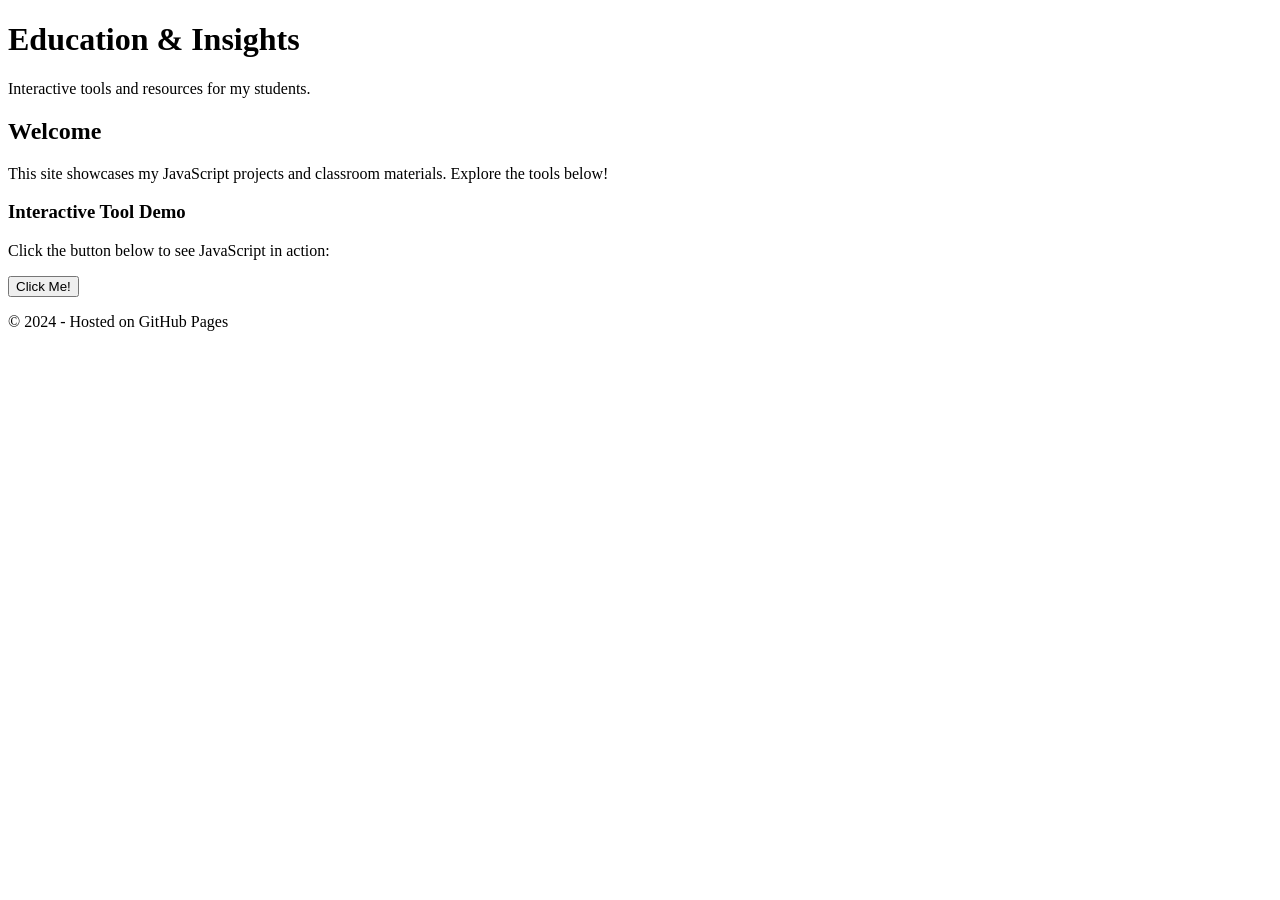
==== index.html @ 931890d3 "Create index.html" ====
<!DOCTYPE html>
<html lang="en">
<head>
    <meta charset="UTF-8">
    <meta name="viewport" content="width=device-width, initial-scale=1.0">
    <title>My Knowledge Hub</title>
    <link rel="stylesheet" href="css/style.css">
</head>
<body>

    <header>
        <h1>Education & Insights</h1>
        <p>Interactive tools and resources for my students.</p>
    </header>

    <main>
        <section id="intro">
            <h2>Welcome</h2>
            <p>This site showcases my JavaScript projects and classroom materials. Explore the tools below!</p>
        </section>

        <section id="demo-area">
            <h3>Interactive Tool Demo</h3>
            <div class="card">
                <p>Click the button below to see JavaScript in action:</p>
                <button id="actionButton">Click Me!</button>
                <p id="message"></p>
            </div>
        </section>
    </main>

    <footer>
        <p>&copy; 2024 - Hosted on GitHub Pages</p>
    </footer>

    <script src="js/script.js"></script>
</body>
</html>
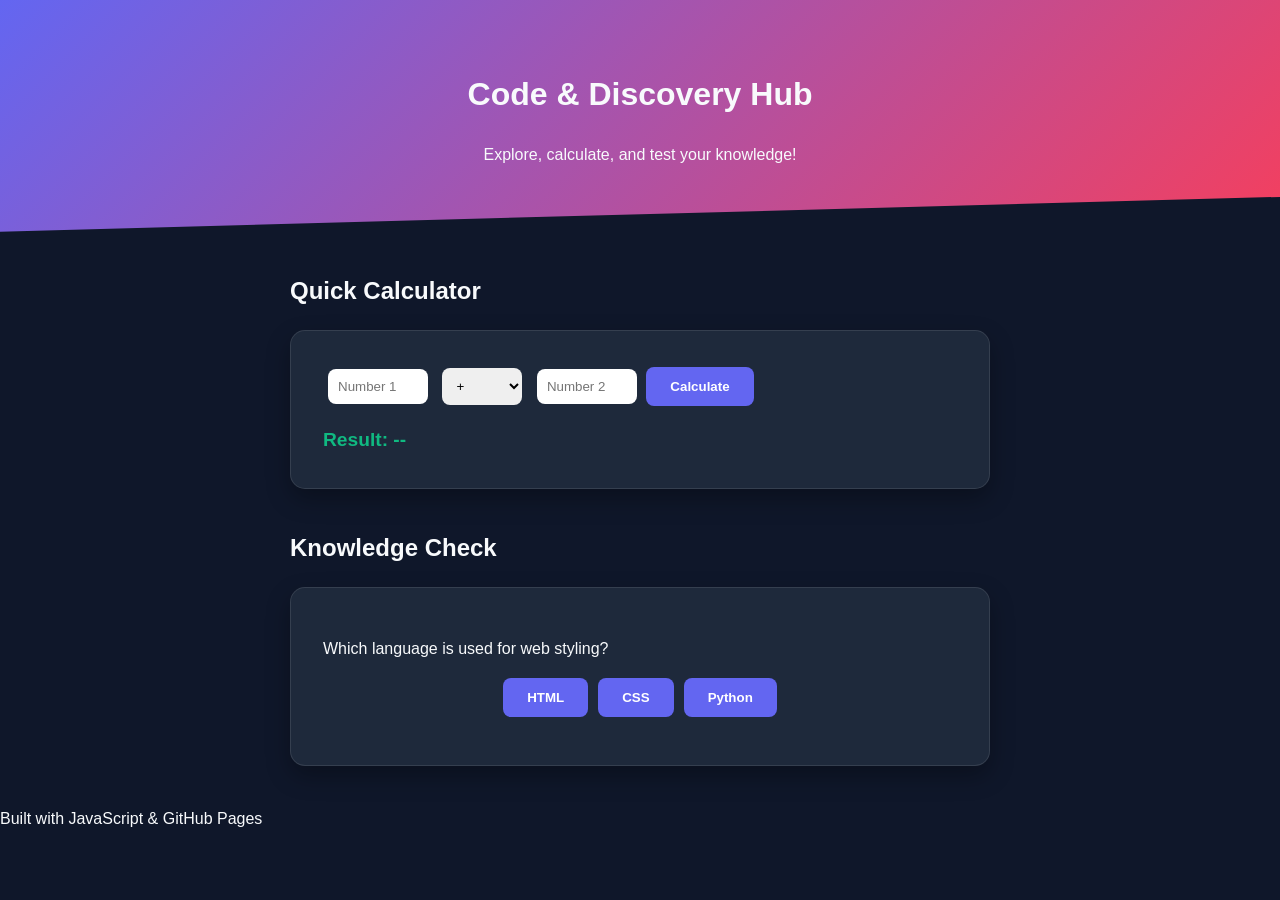
==== commit 7c32018d: "Update index.html" ====
--- a/index.html
+++ b/index.html
@@ -3,34 +3,49 @@
 <head>
     <meta charset="UTF-8">
     <meta name="viewport" content="width=device-width, initial-scale=1.0">
-    <title>My Knowledge Hub</title>
+    <title>Interactive Learning Hub</title>
     <link rel="stylesheet" href="css/style.css">
 </head>
 <body>
 
     <header>
-        <h1>Education & Insights</h1>
-        <p>Interactive tools and resources for my students.</p>
+        <h1>Code & Discovery Hub</h1>
+        <p>Explore, calculate, and test your knowledge!</p>
     </header>
 
     <main>
-        <section id="intro">
-            <h2>Welcome</h2>
-            <p>This site showcases my JavaScript projects and classroom materials. Explore the tools below!</p>
+        <section class="tool-section">
+            <h2>Quick Calculator</h2>
+            <div class="card calc-container">
+                <input type="number" id="num1" placeholder="Number 1">
+                <select id="operator">
+                    <option value="add">+</option>
+                    <option value="subtract">-</option>
+                    <option value="multiply">×</option>
+                    <option value="divide">÷</option>
+                </select>
+                <input type="number" id="num2" placeholder="Number 2">
+                <button onclick="runCalculator()">Calculate</button>
+                <div id="calcResult" class="result-box">Result: --</div>
+            </div>
         </section>
 
-        <section id="demo-area">
-            <h3>Interactive Tool Demo</h3>
-            <div class="card">
-                <p>Click the button below to see JavaScript in action:</p>
-                <button id="actionButton">Click Me!</button>
-                <p id="message"></p>
+        <section class="tool-section">
+            <h2>Knowledge Check</h2>
+            <div class="card quiz-container">
+                <p id="questionText">Which language is used for web styling?</p>
+                <div class="quiz-options">
+                    <button onclick="checkAnswer('HTML')">HTML</button>
+                    <button onclick="checkAnswer('CSS')">CSS</button>
+                    <button onclick="checkAnswer('Python')">Python</button>
+                </div>
+                <p id="quizFeedback"></p>
             </div>
         </section>
     </main>
 
     <footer>
-        <p>&copy; 2024 - Hosted on GitHub Pages</p>
+        <p>Built with JavaScript & GitHub Pages</p>
     </footer>
 
     <script src="js/script.js"></script>
--- a/css/style.css
+++ b/css/style.css
@@ -0,0 +1,82 @@
+:root {
+    --primary: #6366f1; /* Indigo */
+    --secondary: #f43f5e; /* Rose */
+    --accent: #10b981; /* Emerald */
+    --bg: #0f172a; /* Dark Slate */
+    --card-bg: #1e293b;
+    --text: #f8fafc;
+}
+
+body {
+    font-family: 'Inter', sans-serif;
+    background-color: var(--bg);
+    color: var(--text);
+    margin: 0;
+    line-height: 1.6;
+}
+
+header {
+    background: linear-gradient(135deg, var(--primary), var(--secondary));
+    padding: 3rem 1rem;
+    text-align: center;
+    clip-path: polygon(0 0, 100% 0, 100% 85%, 0 100%);
+}
+
+.tool-section {
+    max-width: 700px;
+    margin: 40px auto;
+    padding: 0 20px;
+}
+
+.card {
+    background: var(--card-bg);
+    padding: 2rem;
+    border-radius: 15px;
+    box-shadow: 0 10px 25px rgba(0,0,0,0.3);
+    border: 1px solid rgba(255,255,255,0.1);
+}
+
+/* Calculator Styling */
+.calc-container input, .calc-container select {
+    padding: 10px;
+    border-radius: 8px;
+    border: none;
+    margin: 5px;
+    width: 80px;
+}
+
+.result-box {
+    margin-top: 15px;
+    font-size: 1.2rem;
+    color: var(--accent);
+    font-weight: bold;
+}
+
+/* Button Magic */
+button {
+    background: var(--primary);
+    color: white;
+    border: none;
+    padding: 12px 24px;
+    border-radius: 8px;
+    cursor: pointer;
+    font-weight: 600;
+    transition: transform 0.2s, background 0.3s;
+}
+
+button:hover {
+    transform: translateY(-2px);
+    background: var(--secondary);
+}
+
+.quiz-options {
+    display: flex;
+    gap: 10px;
+    justify-content: center;
+    margin-top: 1rem;
+}
+
+#quizFeedback {
+    margin-top: 1rem;
+    font-weight: bold;
+}
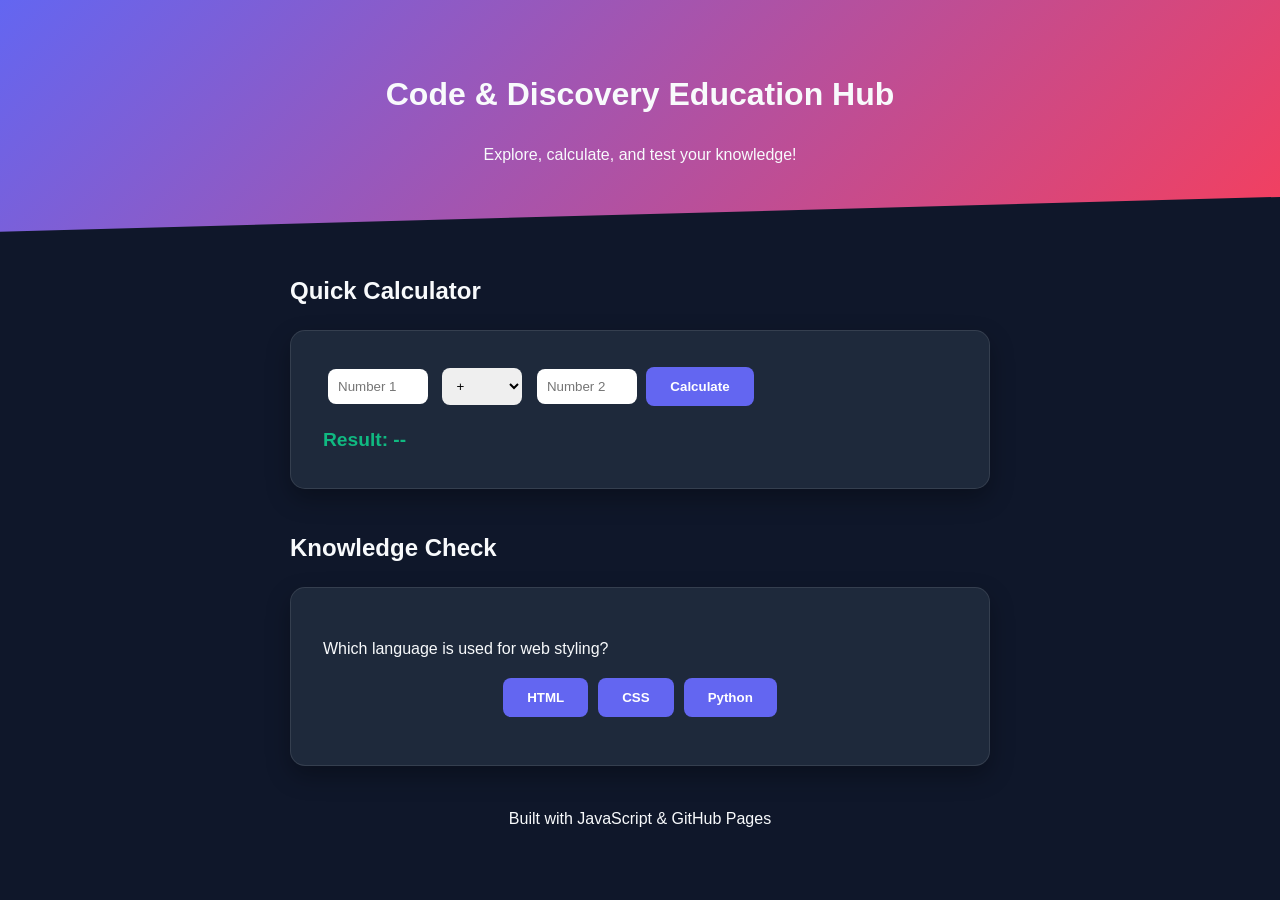
==== commit 39953ed7: "Updates Updates to the index.html and script.js files. Removing old code and changing writings." ====
--- a/index.html
+++ b/index.html
@@ -9,7 +9,7 @@
 <body>
 
     <header>
-        <h1>Code & Discovery Hub</h1>
+        <h1>Code & Discovery Education Hub</h1>
         <p>Explore, calculate, and test your knowledge!</p>
     </header>
 
@@ -45,7 +45,7 @@
     </main>
 
     <footer>
-        <p>Built with JavaScript & GitHub Pages</p>
+        <center><p>Built with JavaScript & GitHub Pages</p></center>
     </footer>
 
     <script src="js/script.js"></script>
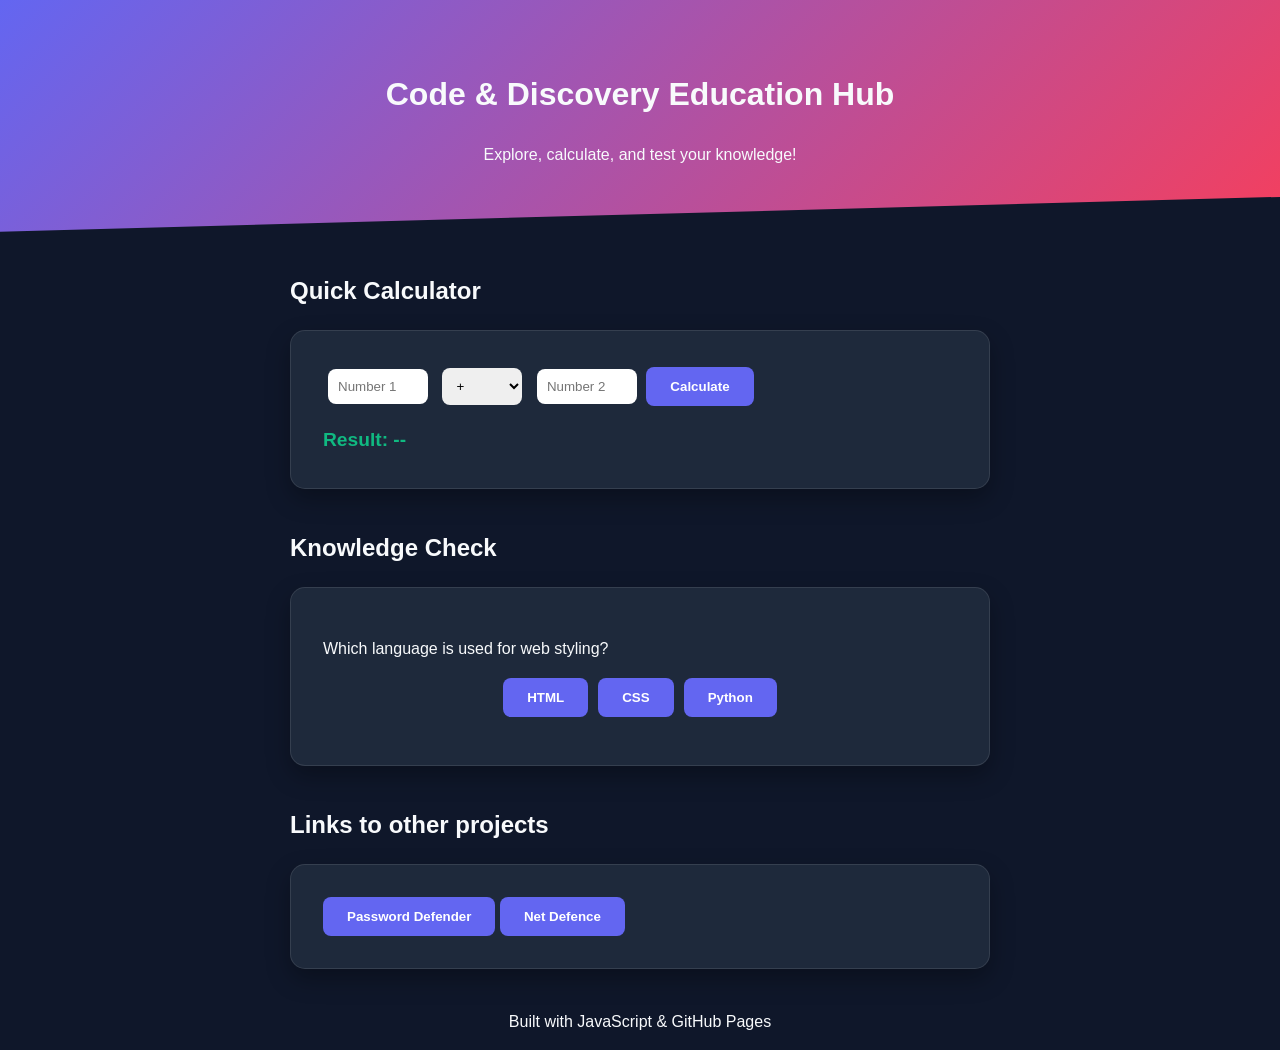
==== commit 6d9ad3d6: "Addition of projects Add two projects: Password Defender and Net Defence." ====
--- a/index.html
+++ b/index.html
@@ -42,6 +42,14 @@
                 <p id="quizFeedback"></p>
             </div>
         </section>
+
+        <section class="tool-section">
+            <h2>Links to other projects</h2>
+            <div class="card projects">
+                <button onclick="document.location='projects/passwordDefender/index.html'">Password Defender</button>
+                <button onclick="document.location='projects/netDefence/index.html'">Net Defence</button>
+            </div>
+        </section>
     </main>
 
     <footer>
